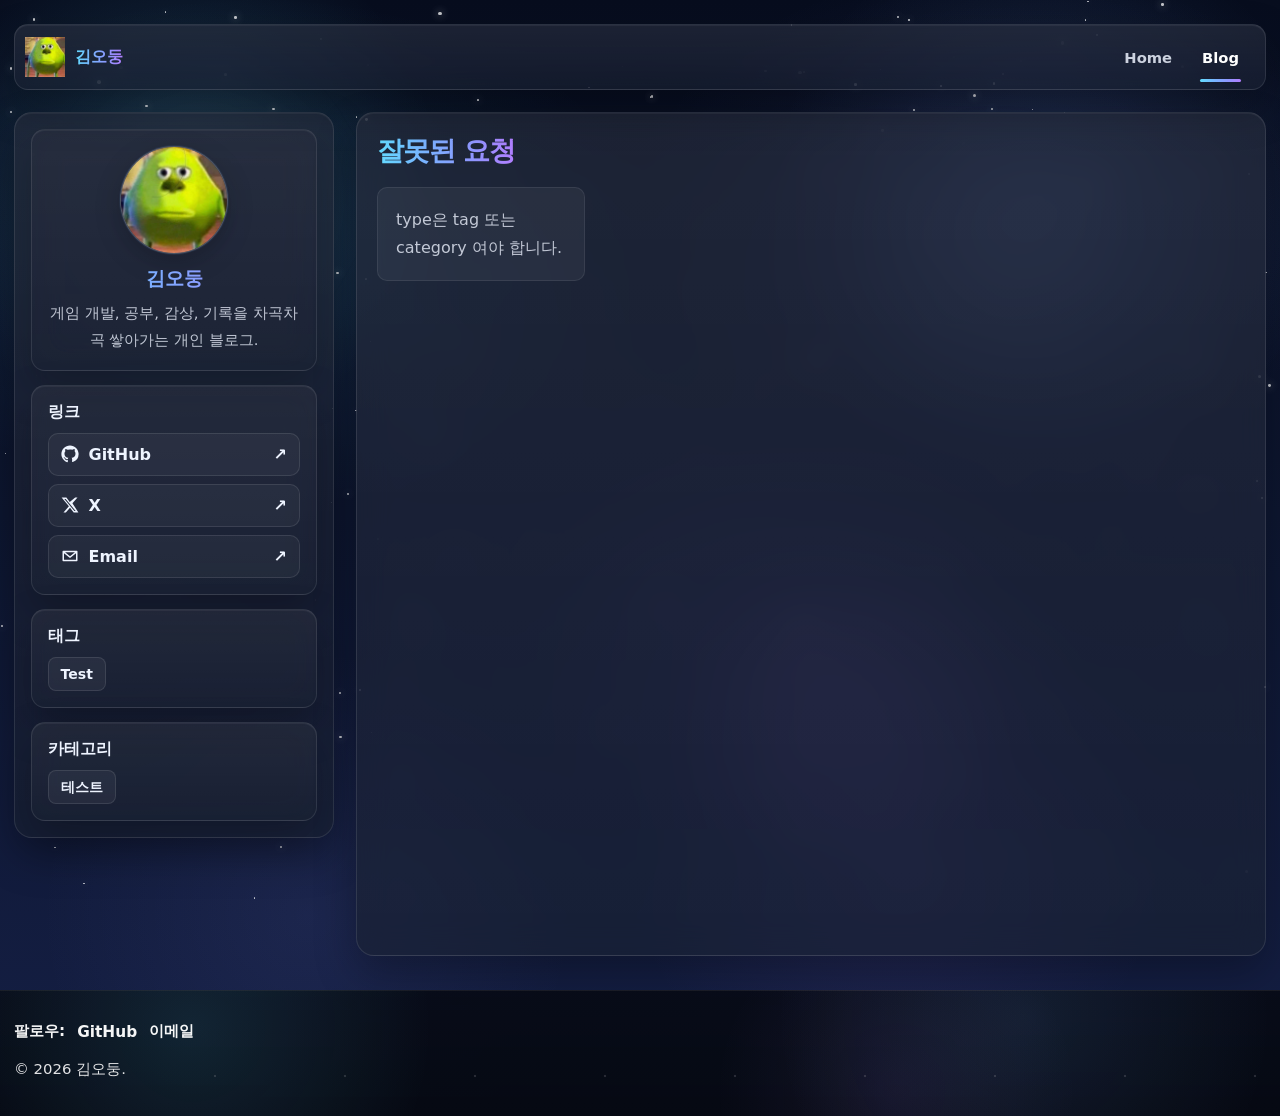
==== all.html @ 3d3a15eb "init" ====
<!DOCTYPE html>
<html lang="ko">
<head>
  <meta charset="UTF-8" />
  <meta name="viewport" content="width=device-width, initial-scale=1.0" />
  <title>All Items</title>
  <link id="dynamicFavicon" rel="icon" type="image/png" href="" />
  <link rel="stylesheet" href="./css/main.css" />
</head>
<body>
  <div class="stars" id="stars"></div>
  <div class="nebula-layer"></div>

  <header class="topbar">
    <div class="topbar-inner">
      <a  class="topbar-brand" href="./index.html" id="topbarBrand">김오둥</a>
      <nav class="topbar-nav">
        <a href="./index.html" class="topbar-link">Home</a>
        <a href="./blog.html" class="topbar-link active">Blog</a>
      </nav>
    </div>
  </header>

  <div class="site-wrap">
    <aside class="sidebar" id="sidebar"></aside>

    <main class="main">
      <section class="main-header">
        <div class="main-header-top">
          <h1 class="page-title" id="allPageTitle">전체 보기</h1>
        </div>
      </section>

      <section id="allItemsGrid" class="all-items-grid"></section>
    </main>
  </div>

  <footer class="footer" id="footer"></footer>

  <script src="./js/utils.js"></script>
  <script src="./js/all.js"></script>
</body>
</html>
---- css/main.css ----
@import url("./base.css");
@import url("./components.css");
@import url("./layout.css");
@import url("./home.css");
@import url("./blog.css");
@import url("./post.css");
@import url("./all.css");
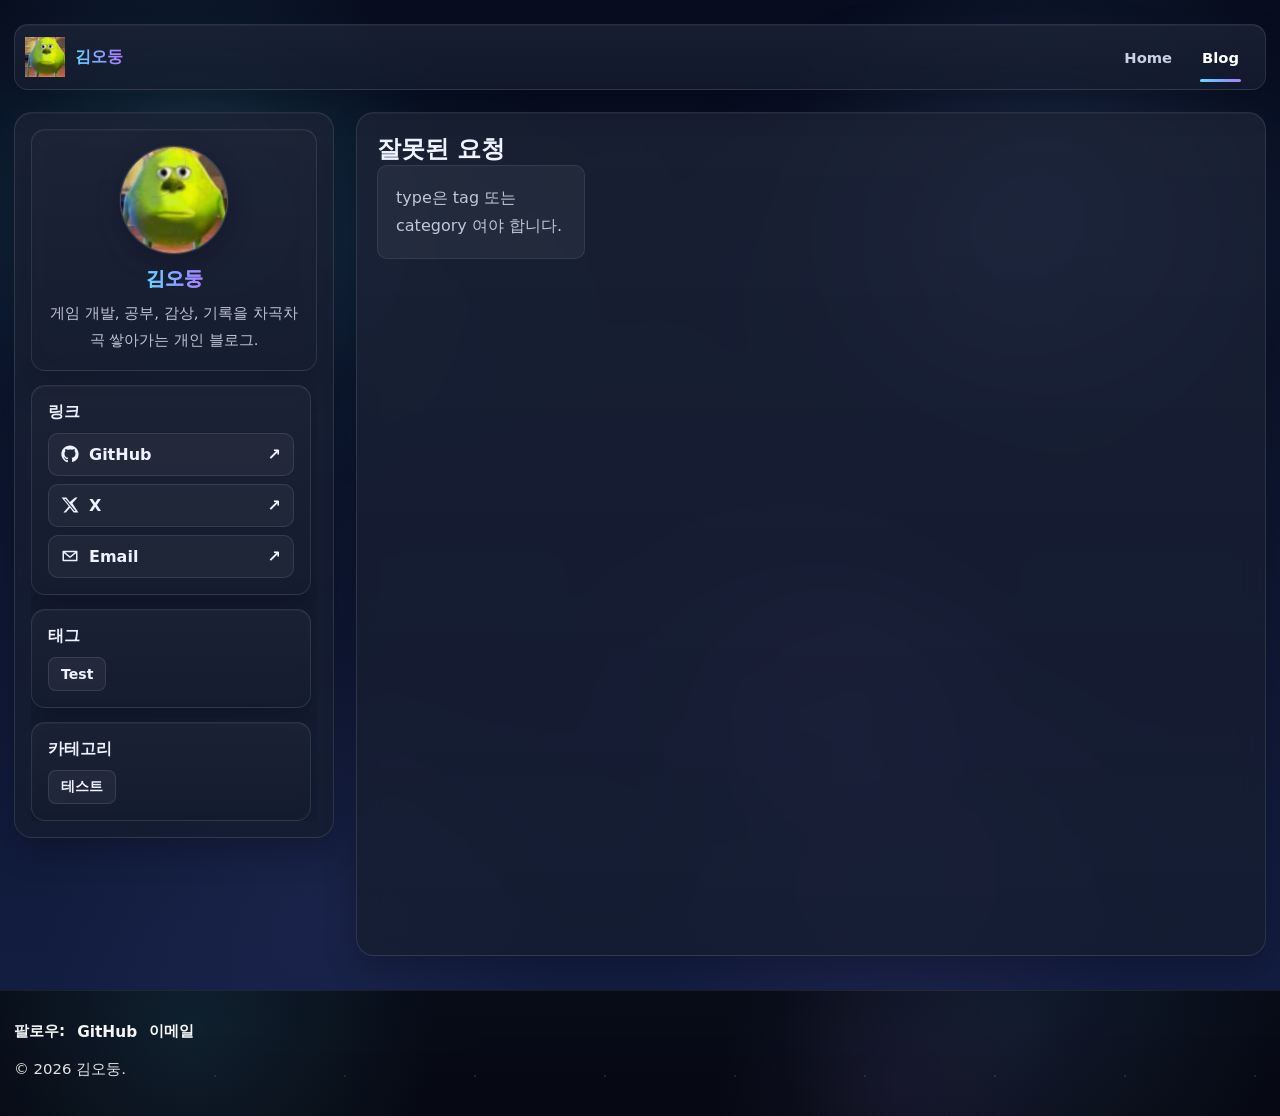
==== commit 63c6b4f3: "qwer" ====
--- a/all.html
+++ b/all.html
@@ -1,43 +1,46 @@
-<!DOCTYPE html>
-<html lang="ko">
-<head>
-  <meta charset="UTF-8" />
-  <meta name="viewport" content="width=device-width, initial-scale=1.0" />
-  <title>All Items</title>
-  <link id="dynamicFavicon" rel="icon" type="image/png" href="" />
-  <link rel="stylesheet" href="./css/main.css" />
-</head>
-<body>
-  <div class="stars" id="stars"></div>
-  <div class="nebula-layer"></div>
-
-  <header class="topbar">
-    <div class="topbar-inner">
-      <a  class="topbar-brand" href="./index.html" id="topbarBrand">김오둥</a>
-      <nav class="topbar-nav">
-        <a href="./index.html" class="topbar-link">Home</a>
-        <a href="./blog.html" class="topbar-link active">Blog</a>
-      </nav>
-    </div>
-  </header>
-
-  <div class="site-wrap">
-    <aside class="sidebar" id="sidebar"></aside>
-
-    <main class="main">
-      <section class="main-header">
-        <div class="main-header-top">
-          <h1 class="page-title" id="allPageTitle">전체 보기</h1>
-        </div>
-      </section>
-
-      <section id="allItemsGrid" class="all-items-grid"></section>
-    </main>
-  </div>
-
-  <footer class="footer" id="footer"></footer>
-
-  <script src="./js/utils.js"></script>
-  <script src="./js/all.js"></script>
-</body>
-</html>+<!DOCTYPE html>
+<html lang="ko">
+<head>
+  <meta charset="UTF-8" />
+  <meta name="viewport" content="width=device-width, initial-scale=1.0" />
+  <title>All Items</title>
+  <link id="dynamicFavicon" rel="icon" type="image/png" href="" />
+  <link rel="stylesheet" href="./css/base.css" />
+  <link rel="stylesheet" href="./css/components.css" />
+  <link rel="stylesheet" href="./css/layout.css" />
+  <link rel="stylesheet" href="./css/all.css" />
+</head>
+<body>
+  <div class="stars" id="stars"></div>
+  <div class="nebula-layer"></div>
+
+  <header class="topbar">
+    <div class="topbar-inner">
+      <a class="topbar-brand" href="./index.html" id="topbarBrand">김오둥</a>
+      <nav class="topbar-nav">
+        <a href="./index.html" class="topbar-link">Home</a>
+        <a href="./blog.html" class="topbar-link active">Blog</a>
+      </nav>
+    </div>
+  </header>
+
+  <div class="site-wrap">
+    <aside class="sidebar" id="sidebar"></aside>
+
+    <main class="main">
+      <section class="main-header">
+        <div class="main-header-top">
+          <h1 class="page-title" id="allPageTitle">전체 보기</h1>
+        </div>
+      </section>
+
+      <section id="allItemsGrid" class="all-items-grid"></section>
+    </main>
+  </div>
+
+  <footer class="footer" id="footer"></footer>
+
+  <script src="./js/utils.js" defer></script>
+  <script src="./js/all.js" defer></script>
+</body>
+</html>
--- a/css/base.css
+++ b/css/base.css
@@ -0,0 +1,158 @@
+:root {
+  --bg-top: #070d1e;
+  --bg-mid: #0d1630;
+  --bg-bottom: #151f45;
+  --accent-1: #63dcff;
+  --accent-2: #77b5ff;
+  --accent-3: #8e97ff;
+  --accent-4: #b27eff;
+  --text-main: #eef4ff;
+  --text-soft: rgba(238, 244, 255, 0.78);
+  --text-dim: rgba(238, 244, 255, 0.58);
+  --border: rgba(255, 255, 255, 0.10);
+  --panel: rgba(255, 255, 255, 0.06);
+  --radius-xl: 18px;
+  --radius-lg: 14px;
+  --radius-md: 10px;
+  --radius-sm: 8px;
+  --shadow: 0 18px 42px rgba(0, 0, 0, 0.22);
+  --container-width: 1440px;
+  --sidebar-width: 320px;
+  --toc-width: 280px;
+  --title-gradient: linear-gradient(
+    90deg,
+    var(--accent-1) 0%,
+    var(--accent-2) 32%,
+    var(--accent-3) 68%,
+    var(--accent-4) 100%
+  );
+}
+
+* {
+  box-sizing: border-box;
+  margin: 0;
+  padding: 0;
+}
+
+html {
+  scroll-behavior: smooth;
+  -webkit-text-size-adjust: 100%;
+  overscroll-behavior-y: none;
+}
+
+body {
+  min-height: 100vh;
+  font-family:
+    "Pretendard",
+    "Apple SD Gothic Neo",
+    "Noto Sans KR",
+    "Malgun Gothic",
+    system-ui,
+    sans-serif;
+  color: var(--text-main);
+  overflow-x: hidden;
+  overscroll-behavior-y: none;
+  background:
+    radial-gradient(circle at 14% 16%, rgba(99, 220, 255, 0.14), transparent 18%),
+    radial-gradient(circle at 82% 18%, rgba(119, 181, 255, 0.12), transparent 20%),
+    radial-gradient(circle at 70% 76%, rgba(178, 126, 255, 0.08), transparent 22%),
+    radial-gradient(circle at 24% 82%, rgba(142, 151, 255, 0.06), transparent 20%),
+    linear-gradient(180deg, var(--bg-top) 0%, var(--bg-mid) 46%, var(--bg-bottom) 100%);
+  position: relative;
+}
+
+body::before {
+  content: "";
+  position: fixed;
+  inset: 0;
+  pointer-events: none;
+  opacity: 0.9;
+  background:
+    radial-gradient(circle at 16% 22%, rgba(255,255,255,0.04), transparent 12%),
+    radial-gradient(circle at 78% 30%, rgba(255,255,255,0.025), transparent 14%),
+    radial-gradient(circle at 66% 78%, rgba(183, 119, 255, 0.06), transparent 16%);
+}
+
+.nebula-layer {
+  position: fixed;
+  inset: 0;
+  pointer-events: none;
+  z-index: 0;
+  opacity: 0.8;
+  background:
+    radial-gradient(ellipse at 20% 28%, rgba(80, 210, 255, 0.08), transparent 28%),
+    radial-gradient(ellipse at 78% 24%, rgba(121, 124, 255, 0.08), transparent 26%),
+    radial-gradient(ellipse at 62% 72%, rgba(180, 118, 255, 0.06), transparent 24%);
+}
+
+.stars {
+  position: fixed;
+  inset: 0;
+  pointer-events: none;
+  z-index: 0;
+  overflow: hidden;
+}
+
+.star {
+  position: absolute;
+  border-radius: 50%;
+  background: rgba(255, 255, 255, 0.92);
+  opacity: 0.7;
+  box-shadow: 0 0 8px rgba(255,255,255,0.35);
+  animation: twinkle ease-in-out infinite;
+}
+
+@keyframes twinkle {
+  0%, 100% {
+    opacity: 0.22;
+    transform: scale(0.88);
+  }
+  50% {
+    opacity: 0.9;
+    transform: scale(1.04);
+  }
+}
+
+a {
+  color: inherit;
+  text-decoration: none;
+}
+
+img {
+  display: block;
+  max-width: 100%;
+}
+
+@media (min-width: 701px) {
+  body::before {
+    filter: blur(18px);
+  }
+}
+
+@media (max-width: 700px), (pointer: coarse) {
+  body::before {
+    display: none;
+  }
+
+  .nebula-layer {
+    opacity: 0.55;
+  }
+
+  .star {
+    box-shadow: none;
+    animation-duration: 4.8s !important;
+  }
+}
+
+@media (prefers-reduced-motion: reduce) {
+  html {
+    scroll-behavior: auto;
+  }
+
+  *,
+  *::before,
+  *::after {
+    animation: none !important;
+    transition: none !important;
+  }
+}
--- a/css/components.css
+++ b/css/components.css
@@ -0,0 +1,513 @@
+.topbar {
+  position: relative;
+  z-index: 2;
+  width: min(calc(100% - 28px), var(--container-width));
+  margin: 24px auto 0;
+}
+
+.topbar-inner {
+  display: flex;
+  align-items: center;
+  justify-content: space-between;
+  gap: 16px;
+  border-radius: var(--radius-lg);
+  padding: 12px 12px 12px 10px;
+  background:
+    linear-gradient(180deg, rgba(255,255,255,0.06), rgba(255,255,255,0.03)),
+    rgba(10, 18, 38, 0.72);
+  border: 1px solid rgba(255,255,255,0.10);
+  box-shadow:
+    0 14px 32px rgba(0, 0, 0, 0.22),
+    inset 0 1px 0 rgba(255,255,255,0.04);
+}
+
+.topbar-brand {
+  display: inline-flex;
+  align-items: center;
+  justify-content: flex-start;
+  gap: 10px;
+  width: auto;
+  min-width: 0;
+  height: 40px;
+  flex-shrink: 0;
+  overflow: hidden;
+}
+
+.topbar-brand-logo-wrap {
+  display: inline-flex;
+  align-items: center;
+  justify-content: flex-start;
+  width: 40px;
+  height: 40px;
+  flex-shrink: 0;
+  overflow: hidden;
+}
+
+.topbar-brand-text,
+.gradient-title-text {
+  background: var(--title-gradient);
+  -webkit-background-clip: text;
+  background-clip: text;
+  color: transparent;
+}
+
+.topbar-brand-text {
+  font-size: 1rem;
+  font-weight: 900;
+  line-height: 1;
+  white-space: nowrap;
+}
+
+.topbar-brand-logo {
+  display: block;
+  width: 100%;
+  height: 100%;
+  object-fit: cover;
+}
+
+.topbar-nav {
+  display: flex;
+  align-items: center;
+  gap: 2px;
+  flex-wrap: wrap;
+}
+
+.topbar-link {
+  position: relative;
+  min-height: 38px;
+  padding: 0 14px;
+  display: inline-flex;
+  align-items: center;
+  justify-content: center;
+  border-radius: 10px;
+  background: transparent;
+  border: none;
+  color: rgba(238, 244, 255, 0.84);
+  font-size: 0.92rem;
+  font-weight: 900;
+  transition: background 0.18s ease, color 0.18s ease;
+}
+
+.topbar-link:hover {
+  background: rgba(255,255,255,0.08);
+  color: #ffffff;
+}
+
+.topbar-link.active {
+  color: #ffffff;
+}
+
+.topbar-link.active::after {
+  content: "";
+  position: absolute;
+  left: 12px;
+  right: 12px;
+  bottom: -6px;
+  height: 3px;
+  border-radius: 999px;
+  background: linear-gradient(
+    90deg,
+    var(--accent-1) 0%,
+    var(--accent-2) 35%,
+    var(--accent-3) 68%,
+    var(--accent-4) 100%
+  );
+}
+
+.primary-button,
+.secondary-button,
+.back-link,
+.more-link {
+  min-height: 38px;
+  padding: 0 14px;
+  display: inline-flex;
+  align-items: center;
+  justify-content: center;
+  border-radius: var(--radius-sm);
+  font-size: 0.88rem;
+  font-weight: 900;
+  border: 1px solid rgba(255,255,255,0.10);
+}
+
+.primary-button {
+  background: linear-gradient(
+    90deg,
+    var(--accent-1) 0%,
+    var(--accent-2) 35%,
+    var(--accent-3) 68%,
+    var(--accent-4) 100%
+  );
+  color: #08111f;
+}
+
+.secondary-button,
+.back-link,
+.more-link {
+  background: rgba(255,255,255,0.05);
+  color: var(--text-main);
+}
+
+.panel,
+.sidebar,
+.main,
+.sidebar-card,
+.post-card,
+.search-box,
+.post-view,
+.all-item-card,
+.simple-home-panel {
+  background:
+    linear-gradient(180deg, rgba(255,255,255,0.06), rgba(255,255,255,0.03)),
+    rgba(10, 18, 38, 0.72);
+  border: 1px solid rgba(255,255,255,0.10);
+  box-shadow:
+    0 14px 32px rgba(0, 0, 0, 0.22),
+    inset 0 1px 0 rgba(255,255,255,0.04);
+}
+
+.panel {
+  border-radius: var(--radius-xl);
+  padding: 22px;
+}
+
+.search-box {
+  border-radius: var(--radius-md);
+  min-height: 48px;
+  display: flex;
+  align-items: center;
+  padding: 0 14px;
+  min-width: min(380px, 100%);
+}
+
+.search-icon {
+  color: var(--text-soft);
+  margin-right: 10px;
+}
+
+.search-input {
+  width: 100%;
+  border: none;
+  outline: none;
+  background: transparent;
+  color: var(--text-main);
+  font-size: 0.94rem;
+}
+
+.search-input::placeholder {
+  color: var(--text-dim);
+}
+
+.chip,
+.mini-chip,
+.active-filter-chip,
+.active-filter-reset {
+  display: inline-flex;
+  align-items: center;
+  justify-content: center;
+  min-height: 34px;
+  padding: 0 12px;
+  border-radius: var(--radius-sm);
+  background: rgba(255,255,255,0.05);
+  border: 1px solid rgba(255,255,255,0.10);
+  color: var(--text-main);
+  font-size: 0.88rem;
+  font-weight: 800;
+}
+
+.chip-link:hover,
+.mini-chip-link:hover {
+  background: rgba(255,255,255,0.09);
+  border-color: rgba(121, 181, 255, 0.25);
+}
+
+.mini-chip {
+  min-height: auto;
+  padding: 6px 10px;
+  font-size: 0.8rem;
+  color: var(--text-soft);
+}
+
+.mini-chip-muted {
+  cursor: default;
+  color: var(--text-dim);
+}
+
+.pagination-wrap {
+  margin-top: 18px;
+  display: flex;
+  justify-content: center;
+}
+
+.pagination-bar {
+  display: inline-flex;
+  align-items: center;
+  justify-content: center;
+  border-radius: var(--radius-md);
+  overflow: hidden;
+  border: 1px solid rgba(255,255,255,0.10);
+  background: rgba(255,255,255,0.04);
+  box-shadow: 0 8px 24px rgba(0, 0, 0, 0.14);
+}
+
+.page-segment {
+  min-width: 34px;
+  height: 30px;
+  padding: 0 10px;
+  border: none;
+  border-right: 1px solid rgba(255,255,255,0.08);
+  background: transparent;
+  color: var(--text-soft);
+  font-size: 0.78rem;
+  font-weight: 800;
+  display: inline-flex;
+  align-items: center;
+  justify-content: center;
+  line-height: 1;
+}
+
+.page-segment:last-child {
+  border-right: none;
+}
+
+.page-segment.number,
+.page-segment.nav {
+  cursor: pointer;
+  transition: background 0.18s ease, color 0.18s ease;
+}
+
+.page-segment.number:hover,
+.page-segment.nav:hover {
+  background: rgba(255,255,255,0.08);
+  color: var(--text-main);
+}
+
+.page-segment.active {
+  background: linear-gradient(
+    90deg,
+    var(--accent-1) 0%,
+    var(--accent-2) 35%,
+    var(--accent-3) 68%,
+    var(--accent-4) 100%
+  );
+  color: #08111f;
+}
+
+.page-segment.disabled {
+  opacity: 0.32;
+  cursor: not-allowed;
+}
+
+.page-segment.ellipsis {
+  min-width: 24px;
+  color: var(--text-dim);
+  user-select: none;
+}
+
+.empty-state,
+.inline-error-box {
+  border-radius: var(--radius-md);
+  padding: 18px;
+  background: rgba(255,255,255,0.05);
+  border: 1px solid rgba(255,255,255,0.08);
+  color: var(--text-soft);
+  line-height: 1.75;
+}
+
+.footer {
+  position: relative;
+  z-index: 1;
+  width: 100%;
+  margin-top: 34px;
+  overflow: hidden;
+  background:
+    radial-gradient(circle at 15% 30%, rgba(99, 220, 255, 0.10), transparent 22%),
+    radial-gradient(circle at 80% 20%, rgba(119, 181, 255, 0.09), transparent 24%),
+    radial-gradient(circle at 70% 80%, rgba(178, 126, 255, 0.07), transparent 20%),
+    linear-gradient(180deg, rgba(7, 11, 22, 0.96), rgba(6, 9, 18, 0.99));
+  border-top: 1px solid rgba(255,255,255,0.08);
+}
+
+.footer::before {
+  content: "";
+  position: absolute;
+  inset: 0;
+  background-image:
+    radial-gradient(circle, rgba(255,255,255,0.65) 0 1px, transparent 1.6px),
+    radial-gradient(circle, rgba(180,210,255,0.35) 0 1px, transparent 1.8px);
+  background-size: 130px 130px, 200px 200px;
+  background-position: 20px 20px, 70px 90px;
+  opacity: 0.15;
+  pointer-events: none;
+}
+
+.footer-inner {
+  position: relative;
+  z-index: 1;
+  width: min(calc(100% - 28px), var(--container-width));
+  margin: 0 auto;
+  padding: 30px 0 34px;
+}
+
+.footer-follow {
+  display: flex;
+  align-items: center;
+  gap: 12px;
+  flex-wrap: wrap;
+  margin-bottom: 14px;
+  color: rgba(255,255,255,0.96);
+  font-size: 0.96rem;
+  font-weight: 800;
+}
+
+.footer-follow a {
+  color: rgba(255,255,255,0.96);
+  font-weight: 900;
+}
+
+.footer-copy {
+  color: rgba(255,255,255,0.88);
+  line-height: 1.75;
+  font-size: 0.93rem;
+}
+
+.protected-image-wrap {
+  position: relative;
+  display: inline-block;
+  user-select: none;
+  -webkit-user-select: none;
+  -webkit-touch-callout: none;
+}
+
+.protected-image {
+  display: block;
+  user-select: none;
+  -webkit-user-select: none;
+  -webkit-user-drag: none;
+  pointer-events: none;
+}
+
+.protected-image-shield {
+  position: absolute;
+  inset: 0;
+  z-index: 2;
+  background: transparent;
+  cursor: default;
+}
+
+.topbar-brand .protected-image-wrap {
+  display: flex;
+  align-items: center;
+  justify-content: flex-start;
+  width: 100%;
+  height: 100%;
+  overflow: hidden;
+}
+
+.topbar-brand .protected-image {
+  width: auto;
+  height: 100%;
+  max-width: 100%;
+  object-fit: contain;
+  object-position: left center;
+}
+
+.profile-image .protected-image-wrap,
+.topbar-brand-logo-wrap .protected-image-wrap {
+  display: block;
+  width: 100%;
+  height: 100%;
+  overflow: hidden;
+}
+
+.profile-image .protected-image,
+.topbar-brand-logo-wrap .protected-image {
+  width: 100%;
+  height: 100%;
+}
+
+.profile-image .protected-image {
+  object-fit: cover;
+}
+
+.topbar-brand-logo-wrap .protected-image {
+  object-fit: cover;
+}
+
+.link-icon.protected-image {
+  width: 18px;
+  height: 18px;
+  object-fit: contain;
+}
+
+.link-button-left .protected-image-wrap {
+  display: inline-flex;
+  align-items: center;
+  justify-content: center;
+  width: 18px;
+  height: 18px;
+  flex-shrink: 0;
+}
+
+.hidden {
+  display: none !important;
+}
+
+@supports ((backdrop-filter: blur(12px)) or (-webkit-backdrop-filter: blur(12px))) {
+  @media (min-width: 701px) {
+    .topbar-inner,
+    .panel,
+    .sidebar,
+    .main,
+    .sidebar-card,
+    .post-card,
+    .search-box,
+    .post-view,
+    .all-item-card,
+    .simple-home-panel {
+      backdrop-filter: blur(12px);
+      -webkit-backdrop-filter: blur(12px);
+    }
+  }
+}
+
+@media (max-width: 700px) {
+  .topbar-inner,
+  .panel,
+  .sidebar,
+  .main,
+  .sidebar-card,
+  .post-card,
+  .search-box,
+  .post-view,
+  .all-item-card,
+  .simple-home-panel {
+    box-shadow: 0 10px 24px rgba(0, 0, 0, 0.18);
+  }
+
+  .topbar-inner {
+    padding: 10px 12px;
+  }
+
+  .topbar-link {
+    min-height: 34px;
+    padding: 0 10px;
+    font-size: 0.84rem;
+  }
+
+  .topbar-link.active::after {
+    left: 8px;
+    right: 8px;
+    bottom: -4px;
+  }
+
+  .page-segment.number:hover,
+  .page-segment.nav:hover,
+  .topbar-link:hover {
+    background: transparent;
+  }
+
+  .footer-inner {
+    width: min(calc(100% - 16px), var(--container-width));
+    padding: 24px 0 28px;
+  }
+}
--- a/css/layout.css
+++ b/css/layout.css
@@ -0,0 +1,258 @@
+.home-wrap,
+.site-wrap,
+.simple-home {
+  position: relative;
+  z-index: 1;
+  width: min(calc(100% - 28px), var(--container-width));
+  margin: 22px auto 0;
+}
+
+.home-wrap,
+.simple-home {
+  display: flex;
+  flex-direction: column;
+  gap: 22px;
+}
+
+.site-wrap {
+  display: grid;
+  grid-template-columns: var(--sidebar-width) minmax(0, 1fr);
+  gap: 22px;
+  align-items: start;
+}
+
+.sidebar {
+  position: sticky;
+  top: 24px;
+  border-radius: var(--radius-xl);
+  padding: 16px;
+  display: flex;
+  flex-direction: column;
+  gap: 14px;
+  max-height: calc(100dvh - 48px);
+  min-height: 0;
+  overflow: hidden;
+}
+
+.sidebar-profile {
+  flex: 0 0 auto;
+}
+
+.sidebar-scroll {
+  flex: 1 1 auto;
+  min-height: 0;
+  overflow-y: auto;
+  overflow-x: hidden;
+  display: flex;
+  flex-direction: column;
+  gap: 14px;
+  padding-right: 6px;
+  overscroll-behavior-y: contain;
+  scrollbar-width: thin;
+  scrollbar-color: rgba(126, 170, 255, 0.45) rgba(255, 255, 255, 0.04);
+}
+
+.sidebar-scroll::-webkit-scrollbar,
+.sidebar::-webkit-scrollbar {
+  width: 8px;
+}
+
+.sidebar-scroll::-webkit-scrollbar-track,
+.sidebar::-webkit-scrollbar-track {
+  background: rgba(255, 255, 255, 0.035);
+  border-radius: 999px;
+}
+
+.sidebar-scroll::-webkit-scrollbar-thumb,
+.sidebar::-webkit-scrollbar-thumb {
+  background: linear-gradient(
+    180deg,
+    rgba(99, 220, 255, 0.55),
+    rgba(178, 126, 255, 0.55)
+  );
+  border-radius: 999px;
+  border: 1px solid rgba(255, 255, 255, 0.08);
+}
+
+.sidebar-card {
+  border-radius: var(--radius-lg);
+  padding: 16px;
+}
+
+.profile-card {
+  text-align: center;
+}
+
+.profile-card-link {
+  display: block;
+  transition: background 0.18s ease, border-color 0.18s ease, transform 0.18s ease;
+}
+
+.profile-card-link:hover {
+  background:
+    linear-gradient(180deg, rgba(255,255,255,0.08), rgba(255,255,255,0.04)),
+    rgba(15, 25, 52, 0.72);
+  border-color: rgba(121, 181, 255, 0.22);
+  transform: translateY(-1px);
+}
+
+.profile-image {
+  width: 108px;
+  height: 108px;
+  margin: 0 auto 12px;
+  border-radius: 50%;
+  overflow: hidden;
+  border: 1px solid rgba(255,255,255,0.16);
+  background: rgba(255,255,255,0.06);
+  box-shadow:
+    0 0 0 1px rgba(120, 176, 255, 0.08),
+    0 8px 26px rgba(0,0,0,0.22);
+}
+
+.profile-fallback {
+  width: 100%;
+  height: 100%;
+  display: flex;
+  align-items: center;
+  justify-content: center;
+  font-size: 2rem;
+  font-weight: 900;
+  color: white;
+}
+
+.profile-name {
+  font-size: 1.2rem;
+  font-weight: 900;
+  margin-bottom: 8px;
+  background: var(--title-gradient);
+  -webkit-background-clip: text;
+  background-clip: text;
+  color: transparent;
+}
+
+.profile-desc {
+  color: var(--text-soft);
+  line-height: 1.8;
+  font-size: 0.93rem;
+}
+
+.sidebar-section-title {
+  color: var(--text-main);
+  font-size: 0.98rem;
+  font-weight: 900;
+  margin-bottom: 10px;
+}
+
+.link-list {
+  display: flex;
+  flex-direction: column;
+  gap: 8px;
+}
+
+.link-button {
+  display: flex;
+  align-items: center;
+  justify-content: space-between;
+  gap: 12px;
+  padding: 11px 12px;
+  border-radius: var(--radius-md);
+  background: rgba(255,255,255,0.04);
+  border: 1px solid rgba(255,255,255,0.10);
+  transition: transform 0.16s ease, background 0.16s ease, border-color 0.16s ease;
+}
+
+.link-button:hover {
+  transform: translateY(-1px);
+  background: rgba(255,255,255,0.08);
+  border-color: rgba(121, 181, 255, 0.28);
+}
+
+.link-button-left {
+  display: inline-flex;
+  align-items: center;
+  gap: 10px;
+  min-width: 0;
+}
+
+.link-icon {
+  width: 18px;
+  height: 18px;
+  object-fit: contain;
+  flex-shrink: 0;
+}
+
+.link-label,
+.link-arrow {
+  color: var(--text-main);
+  font-weight: 800;
+}
+
+.main {
+  border-radius: var(--radius-xl);
+  padding: 20px;
+  min-height: calc(100vh - 56px);
+  min-width: 0;
+}
+
+body.post-hide-sidebar .site-wrap {
+  grid-template-columns: minmax(0, 1fr);
+  max-width: 1380px;
+}
+
+body.post-hide-sidebar .sidebar {
+  display: none;
+}
+
+@media (max-width: 1100px) {
+  .site-wrap {
+    grid-template-columns: 1fr;
+  }
+
+  .sidebar {
+    position: relative;
+    top: 0;
+    max-height: none;
+    overflow: visible;
+  }
+
+  .sidebar-scroll {
+    overflow: visible;
+    padding-right: 0;
+    max-height: none;
+  }
+}
+
+@media (max-width: 700px) {
+  .topbar,
+  .home-wrap,
+  .site-wrap,
+  .simple-home {
+    width: min(calc(100% - 16px), var(--container-width));
+  }
+
+  .home-wrap,
+  .site-wrap,
+  .simple-home {
+    margin-top: 16px;
+    gap: 16px;
+  }
+
+  .sidebar,
+  .main {
+    padding: 16px;
+  }
+
+  .main {
+    min-height: auto;
+  }
+
+  .sidebar-scroll,
+  .sidebar {
+    scrollbar-width: none;
+  }
+
+  .sidebar-scroll::-webkit-scrollbar,
+  .sidebar::-webkit-scrollbar {
+    display: none;
+  }
+}
--- a/css/all.css
+++ b/css/all.css
@@ -0,0 +1,22 @@
+.all-items-grid {
+  display: grid;
+  grid-template-columns: repeat(auto-fill, minmax(180px, 1fr));
+  gap: 12px;
+}
+
+.all-item-card {
+  border-radius: var(--radius-md);
+  padding: 16px;
+  transition: transform 0.16s ease, background 0.16s ease, border-color 0.16s ease;
+}
+
+.all-item-card:hover {
+  transform: translateY(-2px);
+  background: rgba(255,255,255,0.08);
+  border-color: rgba(119, 181, 255, 0.20);
+}
+
+.all-item-label {
+  color: var(--text-main);
+  font-weight: 800;
+}
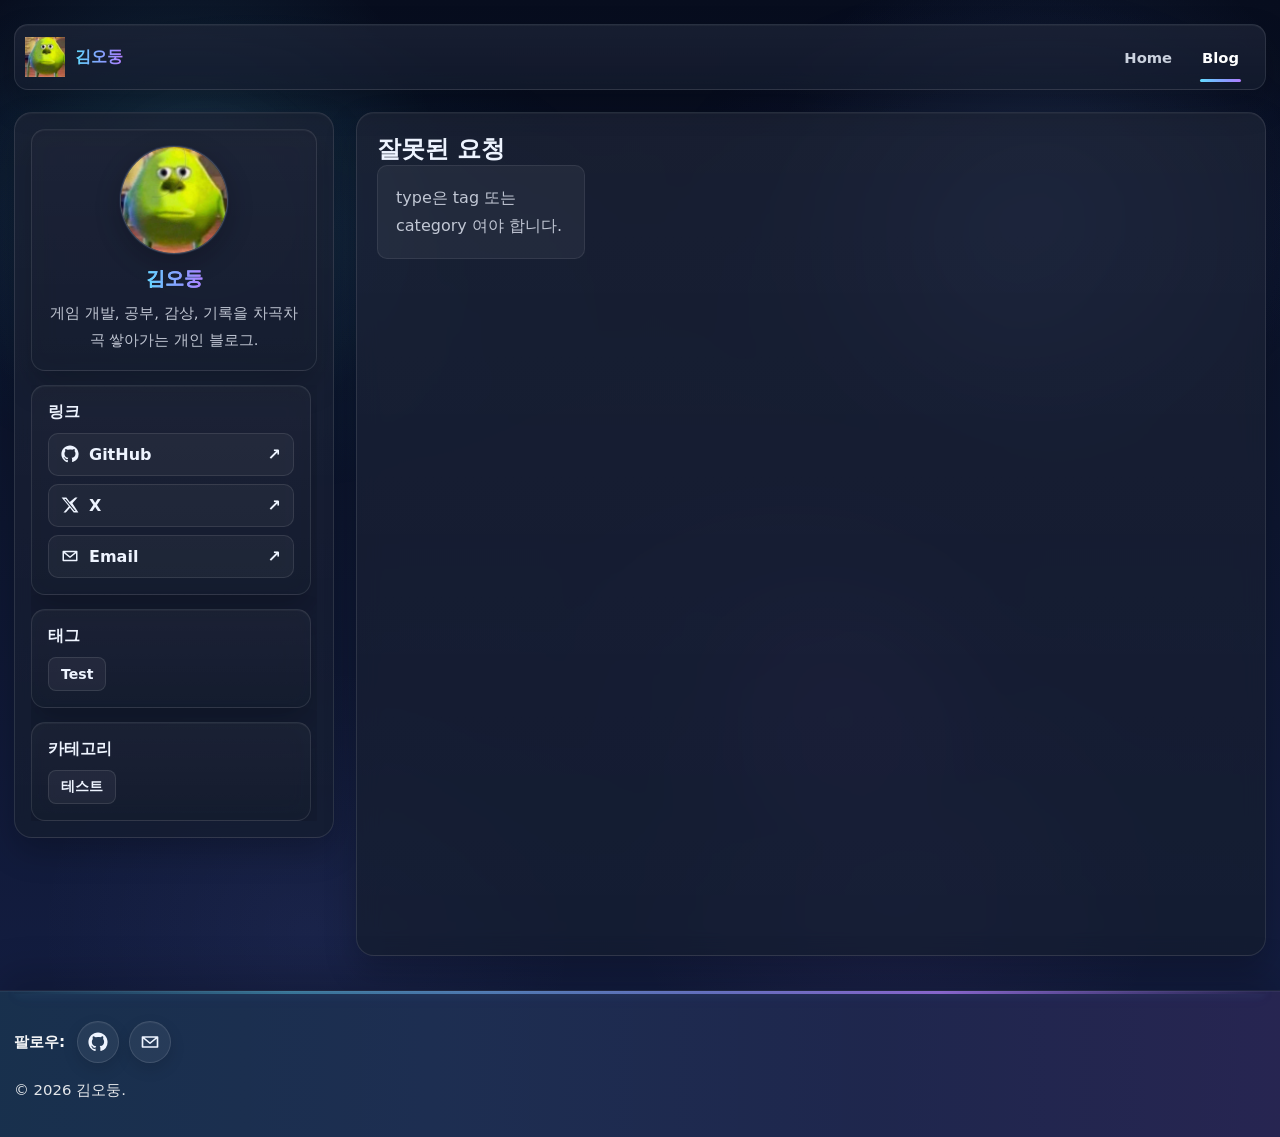
==== commit 53264dc4: "style update" ====
--- a/all.html
+++ b/all.html
@@ -2,7 +2,7 @@
 <html lang="ko">
 <head>
   <meta charset="UTF-8" />
-  <meta name="viewport" content="width=device-width, initial-scale=1.0" />
+  <meta name="viewport" content="width=device-width, initial-scale=1.0, maximum-scale=1.0, minimum-scale=1.0, user-scalable=no" />
   <title>All Items</title>
   <link id="dynamicFavicon" rel="icon" type="image/png" href="" />
   <link rel="stylesheet" href="./css/base.css" />
--- a/css/components.css
+++ b/css/components.css
@@ -129,16 +129,43 @@
   border: 1px solid rgba(255,255,255,0.10);
 }
 
+
+
+
+
 .primary-button {
+  position: relative;
+  overflow: hidden;
+  isolation: isolate;
+  background: transparent;
+  color: #08111f;
+  border: 1px solid rgba(255, 255, 255, 0.10);
+}
+
+.primary-button::before {
+  content: "";
+  position: absolute;
+  inset: 1px;
+  border-radius: calc(var(--radius-sm) - 1px);
+  z-index: -1;
   background: linear-gradient(
     90deg,
-    var(--accent-1) 0%,
-    var(--accent-2) 35%,
-    var(--accent-3) 68%,
-    var(--accent-4) 100%
+    rgba(99, 220, 255, 0.92) 4%,
+    rgba(119, 181, 255, 0.96) 34%,
+    rgba(142, 151, 255, 0.96) 66%,
+    rgba(178, 126, 255, 0.92) 96%
   );
-  color: #08111f;
-}
+}
+
+.primary-button:hover::before {
+  filter: brightness(1.02) saturate(1.04);
+}
+
+
+
+
+
+
 
 .secondary-button,
 .back-link,
@@ -317,14 +344,17 @@
   position: relative;
   z-index: 1;
   width: 100%;
-  margin-top: 34px;
+  margin-top: 28px;
   overflow: hidden;
+  border-top: 1px solid rgba(255, 255, 255, 0.10);
   background:
-    radial-gradient(circle at 15% 30%, rgba(99, 220, 255, 0.10), transparent 22%),
-    radial-gradient(circle at 80% 20%, rgba(119, 181, 255, 0.09), transparent 24%),
-    radial-gradient(circle at 70% 80%, rgba(178, 126, 255, 0.07), transparent 20%),
-    linear-gradient(180deg, rgba(7, 11, 22, 0.96), rgba(6, 9, 18, 0.99));
-  border-top: 1px solid rgba(255,255,255,0.08);
+    radial-gradient(circle at 12% 24%, rgba(99, 220, 255, 0.14), transparent 18%),
+    radial-gradient(circle at 82% 18%, rgba(119, 181, 255, 0.10), transparent 22%),
+    radial-gradient(circle at 70% 82%, rgba(178, 126, 255, 0.10), transparent 20%),
+    linear-gradient(180deg, rgba(6, 10, 20, 0.92), rgba(5, 8, 17, 0.98));
+  box-shadow:
+    inset 0 1px 0 rgba(255, 255, 255, 0.06),
+    0 -18px 36px rgba(0, 0, 0, 0.16);
 }
 
 .footer::before {
@@ -511,3 +541,285 @@
     padding: 24px 0 28px;
   }
 }
+
+
+/* index 전용 footer 수정 */
+body > .simple-home + .footer {
+  margin-top: 22px;
+  border-top: 1px solid rgba(255, 255, 255, 0.06);
+  background:
+    radial-gradient(circle at 14% 30%, rgba(99, 220, 255, 0.10), transparent 20%),
+    radial-gradient(circle at 78% 24%, rgba(119, 181, 255, 0.08), transparent 22%),
+    radial-gradient(circle at 68% 78%, rgba(178, 126, 255, 0.06), transparent 18%),
+    linear-gradient(180deg, rgba(6, 10, 20, 0.92), rgba(5, 8, 16, 0.98));
+}
+
+body > .simple-home + .footer::before {
+  opacity: 0.12;
+  background-size: 150px 150px, 220px 220px;
+  background-position: 30px 24px, 90px 100px;
+}
+
+body > .simple-home + .footer .footer-inner {
+  width: min(calc(100% - 28px), 920px);
+  margin: 0 auto;
+  padding: 24px 0 26px;
+}
+
+body > .simple-home + .footer .footer-follow {
+  gap: 10px;
+  margin-bottom: 10px;
+  font-size: 0.92rem;
+  line-height: 1.5;
+}
+
+body > .simple-home + .footer .footer-follow span,
+body > .simple-home + .footer .footer-follow a {
+  display: inline-flex;
+  align-items: center;
+}
+
+body > .simple-home + .footer .footer-copy {
+  font-size: 0.90rem;
+  line-height: 1.6;
+  color: rgba(255, 255, 255, 0.82);
+}
+
+@media (max-width: 700px) {
+  body > .simple-home + .footer {
+    margin-top: 18px;
+  }
+
+  body > .simple-home + .footer .footer-inner {
+    width: min(calc(100% - 16px), 920px);
+    padding: 20px 0 22px;
+  }
+
+  body > .simple-home + .footer .footer-follow {
+    gap: 8px;
+    margin-bottom: 8px;
+    font-size: 0.88rem;
+  }
+
+  body > .simple-home + .footer .footer-copy {
+    font-size: 0.84rem;
+  }
+}
+
+
+
+
+
+/* ===== footer emergency override ===== */
+.footer {
+  position: relative !important;
+  z-index: 1 !important;
+  width: 100% !important;
+  margin-top: 34px !important;
+  overflow: hidden !important;
+  background: #0c1430 !important;
+  border-top: 1px solid rgba(255, 255, 255, 0.08) !important;
+}
+
+.footer::before {
+  content: "" !important;
+  position: absolute !important;
+  inset: 0 !important;
+  pointer-events: none !important;
+  background: linear-gradient(
+    90deg,
+    rgba(99, 220, 255, 0.14) 0%,
+    rgba(119, 181, 255, 0.16) 35%,
+    rgba(142, 151, 255, 0.14) 68%,
+    rgba(178, 126, 255, 0.16) 100%
+  ) !important;
+  opacity: 1 !important;
+}
+
+.footer::after {
+  content: "" !important;
+  position: absolute !important;
+  left: 50% !important;
+  top: 0 !important;
+  width: min(var(--container-width), calc(100% - 28px)) !important;
+  height: 3px !important;
+  transform: translateX(-50%) !important;
+  border-radius: 999px !important;
+  background: linear-gradient(
+    90deg,
+    transparent 0%,
+    rgba(99, 220, 255, 0.40) 22%,
+    rgba(119, 181, 255, 0.55) 38%,
+    rgba(142, 151, 255, 0.62) 56%,
+    rgba(178, 126, 255, 0.70) 74%,
+    transparent 100%
+  ) !important;
+  box-shadow:
+    0 0 10px rgba(99, 220, 255, 0.14),
+    0 0 18px rgba(178, 126, 255, 0.12) !important;
+}
+
+.footer-inner {
+  position: relative !important;
+  z-index: 1 !important;
+  width: min(calc(100% - 28px), var(--container-width)) !important;
+  margin: 0 auto !important;
+  padding: 30px 0 34px !important;
+}
+
+.footer-follow {
+  display: flex !important;
+  align-items: center !important;
+  gap: 12px !important;
+  flex-wrap: wrap !important;
+  margin-bottom: 14px !important;
+  color: rgba(255,255,255,0.96) !important;
+  font-size: 0.96rem !important;
+  font-weight: 800 !important;
+}
+
+.footer-follow a {
+  color: rgba(255,255,255,0.96) !important;
+  font-weight: 900 !important;
+}
+
+.footer-copy {
+  color: rgba(255,255,255,0.88) !important;
+  line-height: 1.75 !important;
+  font-size: 0.93rem !important;
+}
+
+
+
+
+
+.footer-icon-buttons {
+  display: flex;
+  align-items: center;
+  gap: 10px;
+  flex-wrap: wrap;
+}
+
+.footer-icon-button {
+  width: 42px;
+  height: 42px;
+  flex: 0 0 42px;
+  display: inline-flex;
+  align-items: center;
+  justify-content: center;
+  border-radius: 999px;
+  text-decoration: none;
+  background: rgba(255, 255, 255, 0.06);
+  border: 1px solid rgba(255, 255, 255, 0.12);
+  box-shadow:
+    inset 0 1px 0 rgba(255, 255, 255, 0.04),
+    0 6px 16px rgba(0, 0, 0, 0.12);
+  transition:
+    transform 0.18s ease,
+    background 0.18s ease,
+    border-color 0.18s ease,
+    box-shadow 0.18s ease;
+}
+
+.footer-icon-button:hover {
+  transform: translateY(-1px);
+  background: rgba(255, 255, 255, 0.10);
+  border-color: rgba(119, 181, 255, 0.28);
+  box-shadow:
+    inset 0 1px 0 rgba(255, 255, 255, 0.05),
+    0 8px 20px rgba(0, 0, 0, 0.16);
+}
+
+.footer-icon-image {
+  width: 20px;
+  height: 20px;
+  object-fit: contain;
+  display: block;
+}
+
+.footer-icon-fallback {
+  display: inline-flex;
+  align-items: center;
+  justify-content: center;
+  width: 20px;
+  height: 20px;
+  font-size: 0.84rem;
+  font-weight: 900;
+  color: rgba(238, 244, 255, 0.96);
+}
+
+@media (max-width: 700px) {
+  .footer-icon-buttons {
+    gap: 8px;
+  }
+
+  .footer-icon-button {
+    width: 38px;
+    height: 38px;
+    flex-basis: 38px;
+  }
+
+  .footer-icon-image,
+  .footer-icon-fallback {
+    width: 18px;
+    height: 18px;
+  }
+}
+
+
+
+
+
+
+ 
+
+
+/* ===== gradient buttons edge fix ===== */
+/* 이력/작업/대회 탭 + 블로그 페이지네이션 active 버튼 공통 수정 */
+
+.tab-button.active,
+.page-segment.active {
+  position: relative;
+  overflow: hidden;
+  isolation: isolate;
+  background: transparent !important;
+  color: #08111f !important;
+}
+
+/* 탭 버튼 */
+.tab-button.active::before {
+  content: "";
+  position: absolute;
+  inset: 1px;
+  z-index: -1;
+  border-radius: calc(var(--radius-sm) - 1px);
+  background: linear-gradient(
+    90deg,
+    rgba(99, 220, 255, 0.90) 6%,
+    rgba(119, 181, 255, 0.96) 34%,
+    rgba(142, 151, 255, 0.96) 66%,
+    rgba(178, 126, 255, 0.90) 94%
+  );
+}
+
+/* 블로그 페이지네이션 활성 버튼 */
+.page-segment.active::before {
+  content: "";
+  position: absolute;
+  inset: 1px;
+  z-index: -1;
+  border-radius: 0;
+  background: linear-gradient(
+    90deg,
+    rgba(99, 220, 255, 0.90) 6%,
+    rgba(119, 181, 255, 0.96) 34%,
+    rgba(142, 151, 255, 0.96) 66%,
+    rgba(178, 126, 255, 0.90) 94%
+  );
+}
+
+/* 살짝만 밝아지게 */
+.tab-button.active:hover::before,
+.page-segment.active:hover::before {
+  filter: brightness(1.02) saturate(1.03);
+}
